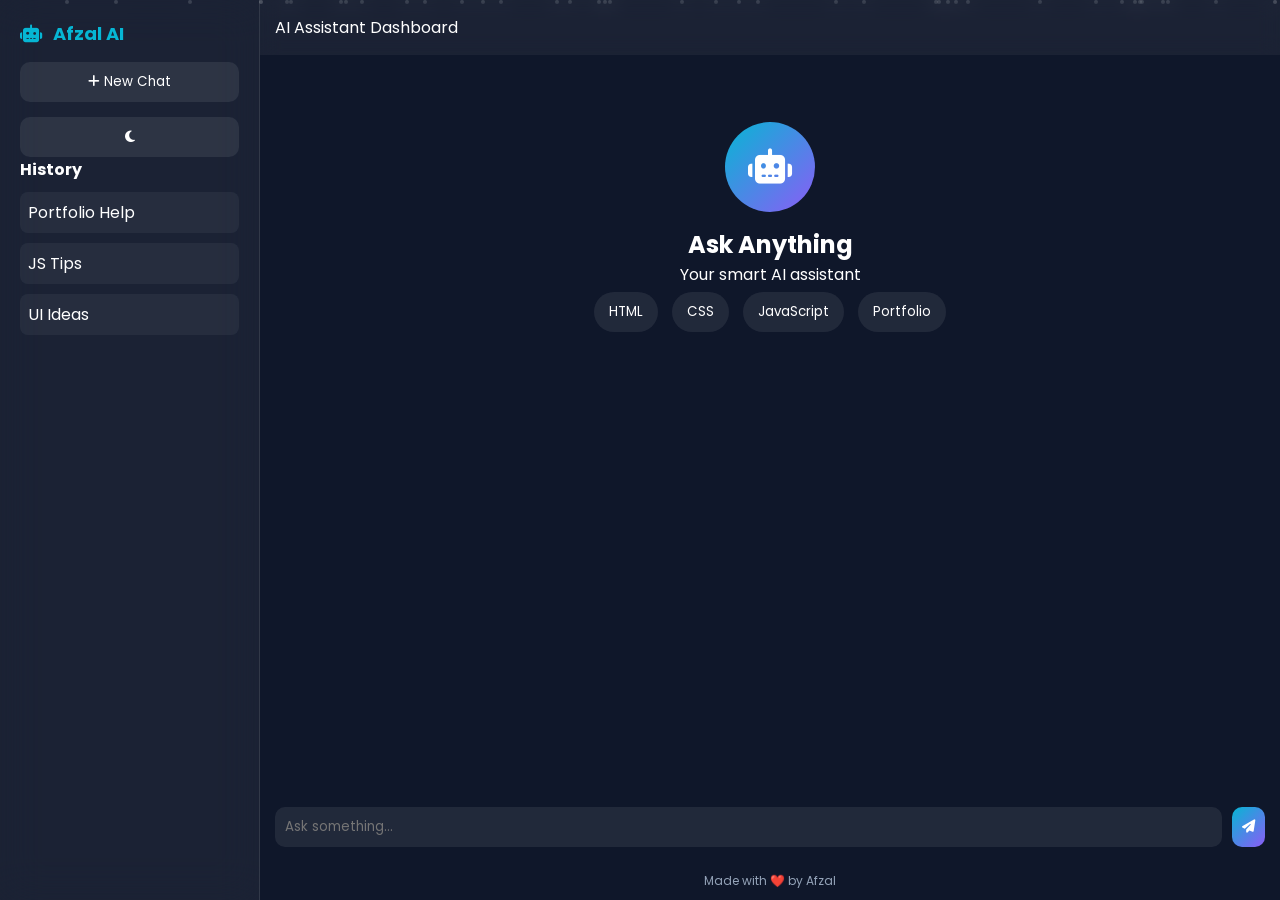
==== chatbot.html @ 4186dfa8 "Add files via upload" ====
<!DOCTYPE html>
<html lang="en">
<head>
<meta charset="UTF-8">
<meta name="viewport" content="width=device-width, initial-scale=1.0">
<title>Afzal AI</title>

<link href="https://fonts.googleapis.com/css2?family=Poppins:wght@300;400;500;600;700&display=swap" rel="stylesheet">
<link rel="stylesheet" href="https://cdnjs.cloudflare.com/ajax/libs/font-awesome/6.5.1/css/all.min.css">

<link rel="stylesheet" href="styleai.css">
</head>

<body>

<div id="particles"></div>

<!-- APP -->
<div class="app">

<!-- SIDEBAR -->
<aside class="sidebar">

<div class="logo">
<i class="fa-solid fa-robot"></i>
<span>Afzal AI</span>
</div>

<button class="new-chat">
<i class="fa-solid fa-plus"></i> New Chat
</button>

<button class="theme-toggle">
<i class="fa-solid fa-moon"></i>
</button>

<div class="history">
<h4>History</h4>
<div class="item">Portfolio Help</div>
<div class="item">JS Tips</div>
<div class="item">UI Ideas</div>
</div>

</aside>

<!-- MAIN -->
<main class="main">

<!-- NAVBAR -->
<header class="navbar">
<span>AI Assistant Dashboard</span>
</header>

<!-- WELCOME -->
<section class="welcome">
<div class="avatar">
<i class="fa-solid fa-robot"></i>

</div>

<h1>Ask Anything</h1>
<p>Your smart AI assistant</p>

<div class="suggestions">
<button>HTML</button>
<button>CSS</button>
<button>JavaScript</button>
<button>Portfolio</button>
</div>
</section>

<!-- CHAT -->
<div class="chat-box" id="chatBox"></div>

<!-- INPUT -->
<div class="input-area">
<input id="userInput" placeholder="Ask something..." />
<button id="sendBtn">
<i class="fa-solid fa-paper-plane"></i>
</button>
</div>

<!-- FOOTER -->
<footer>
Made with ❤️ by Afzal
</footer>

</main>

</div>

<script src="scriptai.js"></script>
</body>
</html>
---- styleai.css ----
*{
margin:0;
padding:0;
box-sizing:border-box;
font-family:'Poppins',sans-serif;
}

body{
height:100vh;
overflow:hidden;
background:#0f172a;
color:white;
}

/* PARTICLES */
#particles{
position:fixed;
inset:0;
z-index:0;
}

.particle{
position:absolute;
width:4px;
height:4px;
background:white;
border-radius:50%;
opacity:0.3;
animation:float 10s linear infinite;
}

@keyframes float{
from{transform:translateY(100vh);}
to{transform:translateY(-10vh);}
}

/* LIGHT MODE */
body.light{
background:#f1f5f9;
color:#0f172a;
}

/* APP */
.app{
display:flex;
height:100vh;
position:relative;
z-index:1;
}

/* SIDEBAR */
.sidebar{
width:260px;
padding:20px;
backdrop-filter:blur(20px);
background:rgba(255,255,255,0.05);
border-right:1px solid rgba(255,255,255,0.1);
}

.logo{
display:flex;
gap:10px;
align-items:center;
font-size:18px;
font-weight:700;
color:#06b6d4;
}

.new-chat,.theme-toggle{
width:100%;
margin-top:15px;
padding:10px;
border:none;
border-radius:10px;
cursor:pointer;
background:rgba(255,255,255,0.08);
color:white;
}

.history .item{
margin-top:10px;
padding:8px;
border-radius:8px;
background:rgba(255,255,255,0.05);
}

/* MAIN */
.main{
flex:1;
display:flex;
flex-direction:column;
height:100vh;
overflow:hidden;
}

/* NAVBAR */
.navbar{
padding:15px;
background:rgba(255,255,255,0.05);
backdrop-filter:blur(10px);
}

/* WELCOME */
.welcome{
flex:1;
display:flex;
flex-direction:column;
justify-content:center;
align-items:center;
text-align:center;
}

.avatar{
width:90px;
height:90px;
border-radius:50%;
background:linear-gradient(135deg,#06b6d4,#8b5cf6);
display:flex;
align-items:center;
justify-content:center;
font-size:35px;
margin-bottom:15px;
}

.suggestions button{
margin:5px;
padding:10px 15px;
border:none;
border-radius:20px;
background:rgba(255,255,255,0.08);
color:white;
cursor:pointer;
}

/* CHAT */
.chat-box{
flex:1;
overflow-y:auto;
padding:20px;
}

.message{
max-width:70%;
padding:10px;
margin:10px;
border-radius:10px;
}

.user{
margin-left:auto;
background:#06b6d4;
}

.ai{
background:rgba(255,255,255,0.08);
}

/* INPUT */
.input-area{
display:flex;
padding:15px;
gap:10px;
}

input{
flex:1;
padding:10px;
border:none;
border-radius:10px;
background:rgba(255,255,255,0.08);
color:white;
}

button{
padding:10px;
border:none;
border-radius:10px;
cursor:pointer;
background:linear-gradient(135deg,#06b6d4,#8b5cf6);
color:white;
}

/* FOOTER */
footer{
text-align:center;
padding:10px;
font-size:12px;
color:#94a3b8;
}
/* =========================
   MOBILE RESPONSIVENESS
========================= */

@media (max-width: 1024px) {

  .sidebar{
    width:220px;
  }

  .logo{
    font-size:16px;
  }

  .welcome h1{
    font-size:2rem;
  }
}

/* TABLET */
@media (max-width: 768px) {

  .app{
    flex-direction:column;
  }

  .sidebar{
    width:100%;
    height:auto;
    display:flex;
    flex-direction:row;
    justify-content:space-between;
    align-items:center;
    padding:10px;
  }

  .history{
    display:none;
  }

  .new-chat, .theme-toggle{
    width:auto;
    padding:8px 12px;
    margin-top:0;
  }

  .main{
    height:calc(100vh - 70px);
  }

  .navbar{
    display:none;
  }

  .welcome h1{
    font-size:1.6rem;
  }

  .avatar{
    width:70px;
    height:70px;
    font-size:28px;
  }

  .suggestions{
    flex-wrap:wrap;
    justify-content:center;
  }
}

/* MOBILE */
@media (max-width: 480px) {

  body{
    overflow:auto;
  }

  .sidebar{
    flex-direction:column;
    align-items:flex-start;
  }

  .logo span{
    font-size:14px;
  }

  .welcome{
    padding:10px;
  }

  .welcome h1{
    font-size:1.3rem;
  }

  .welcome p{
    font-size:13px;
  }

  .chat-box{
    padding:10px;
  }

  .message{
    max-width:85%;
    font-size:14px;
  }

  .input-area{
    padding:10px;
    gap:6px;
  }

  input{
    padding:10px;
    font-size:14px;
  }

  button{
    padding:10px;
    font-size:14px;
  }

  footer{
    font-size:11px;
  }
}
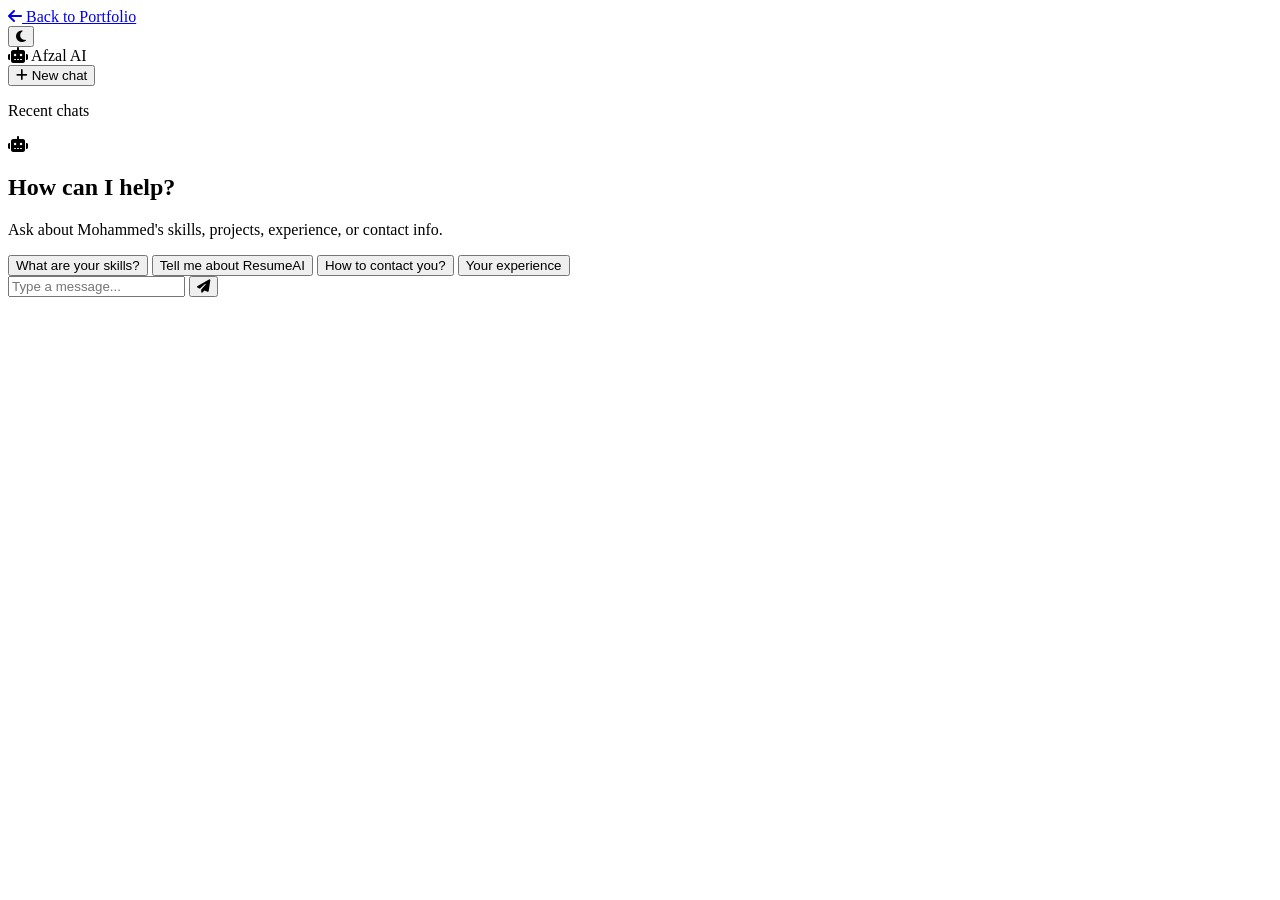
==== commit 5992da7b: "Add files via upload" ====
--- a/chatbot.html
+++ b/chatbot.html
@@ -1,94 +1,53 @@
 <!DOCTYPE html>
-<html lang="en">
+<html lang="en" data-theme="dark">
 <head>
-<meta charset="UTF-8">
-<meta name="viewport" content="width=device-width, initial-scale=1.0">
-<title>Afzal AI</title>
-
-<link href="https://fonts.googleapis.com/css2?family=Poppins:wght@300;400;500;600;700&display=swap" rel="stylesheet">
-<link rel="stylesheet" href="https://cdnjs.cloudflare.com/ajax/libs/font-awesome/6.5.1/css/all.min.css">
-
-<link rel="stylesheet" href="styleai.css">
+    <meta charset="UTF-8">
+    <meta name="viewport" content="width=device-width, initial-scale=1.0">
+    <meta name="description" content="Afzal AI — Interactive portfolio chatbot by Mohammed Afzal">
+    <title>Afzal AI Chatbot | Mohammed Afzal</title>
+    <link href="https://fonts.googleapis.com/css2?family=Inter:wght@400;500;600&display=swap" rel="stylesheet">
+    <link rel="stylesheet" href="https://cdnjs.cloudflare.com/ajax/libs/font-awesome/6.5.2/css/all.min.css">
+    <link rel="stylesheet" href="css/chatbot.css">
 </head>
-
 <body>
-
 <div id="particles"></div>
 
-<!-- APP -->
-<div class="app">
-
-<!-- SIDEBAR -->
-<aside class="sidebar">
-
-<div class="logo">
-<i class="fa-solid fa-robot"></i>
-<span>Afzal AI</span>
+<div class="top-bar">
+    <a href="index.html" class="back-link"><i class="fa-solid fa-arrow-left"></i> Back to Portfolio</a>
+    <div class="top-actions">
+        <button class="icon-btn theme-btn" type="button" aria-label="Theme"><i class="fa-solid fa-moon"></i></button>
+    </div>
 </div>
 
-<button class="new-chat">
-<i class="fa-solid fa-plus"></i> New Chat
-</button>
+<div class="app">
+    <aside class="sidebar">
+        <div class="logo"><i class="fa-solid fa-robot"></i> Afzal AI</div>
+        <button class="new-chat" type="button"><i class="fa-solid fa-plus"></i> New chat</button>
+        <p class="history-title">Recent chats</p>
+        <div class="history-list" id="historyList"></div>
+    </aside>
 
-<button class="theme-toggle">
-<i class="fa-solid fa-moon"></i>
-</button>
-
-<div class="history">
-<h4>History</h4>
-<div class="item">Portfolio Help</div>
-<div class="item">JS Tips</div>
-<div class="item">UI Ideas</div>
+    <main class="main">
+        <div class="chat-box" id="chatBox">
+            <section class="welcome" id="welcome">
+                <div class="welcome-avatar"><i class="fa-solid fa-robot"></i></div>
+                <h1>How can I help?</h1>
+                <p>Ask about Mohammed's skills, projects, experience, or contact info.</p>
+                <div class="suggestions">
+                    <button type="button">What are your skills?</button>
+                    <button type="button">Tell me about ResumeAI</button>
+                    <button type="button">How to contact you?</button>
+                    <button type="button">Your experience</button>
+                </div>
+            </section>
+        </div>
+        <div class="input-area">
+            <input id="userInput" type="text" placeholder="Type a message..." autocomplete="off">
+            <button class="send-btn" id="sendBtn" type="button" aria-label="Send"><i class="fa-solid fa-paper-plane"></i></button>
+        </div>
+    </main>
 </div>
 
-</aside>
-
-<!-- MAIN -->
-<main class="main">
-
-<!-- NAVBAR -->
-<header class="navbar">
-<span>AI Assistant Dashboard</span>
-</header>
-
-<!-- WELCOME -->
-<section class="welcome">
-<div class="avatar">
-<i class="fa-solid fa-robot"></i>
-
-</div>
-
-<h1>Ask Anything</h1>
-<p>Your smart AI assistant</p>
-
-<div class="suggestions">
-<button>HTML</button>
-<button>CSS</button>
-<button>JavaScript</button>
-<button>Portfolio</button>
-</div>
-</section>
-
-<!-- CHAT -->
-<div class="chat-box" id="chatBox"></div>
-
-<!-- INPUT -->
-<div class="input-area">
-<input id="userInput" placeholder="Ask something..." />
-<button id="sendBtn">
-<i class="fa-solid fa-paper-plane"></i>
-</button>
-</div>
-
-<!-- FOOTER -->
-<footer>
-Made with ❤️ by Afzal
-</footer>
-
-</main>
-
-</div>
-
-<script src="scriptai.js"></script>
+<script src="js/chatbot.js"></script>
 </body>
-</html>+</html>
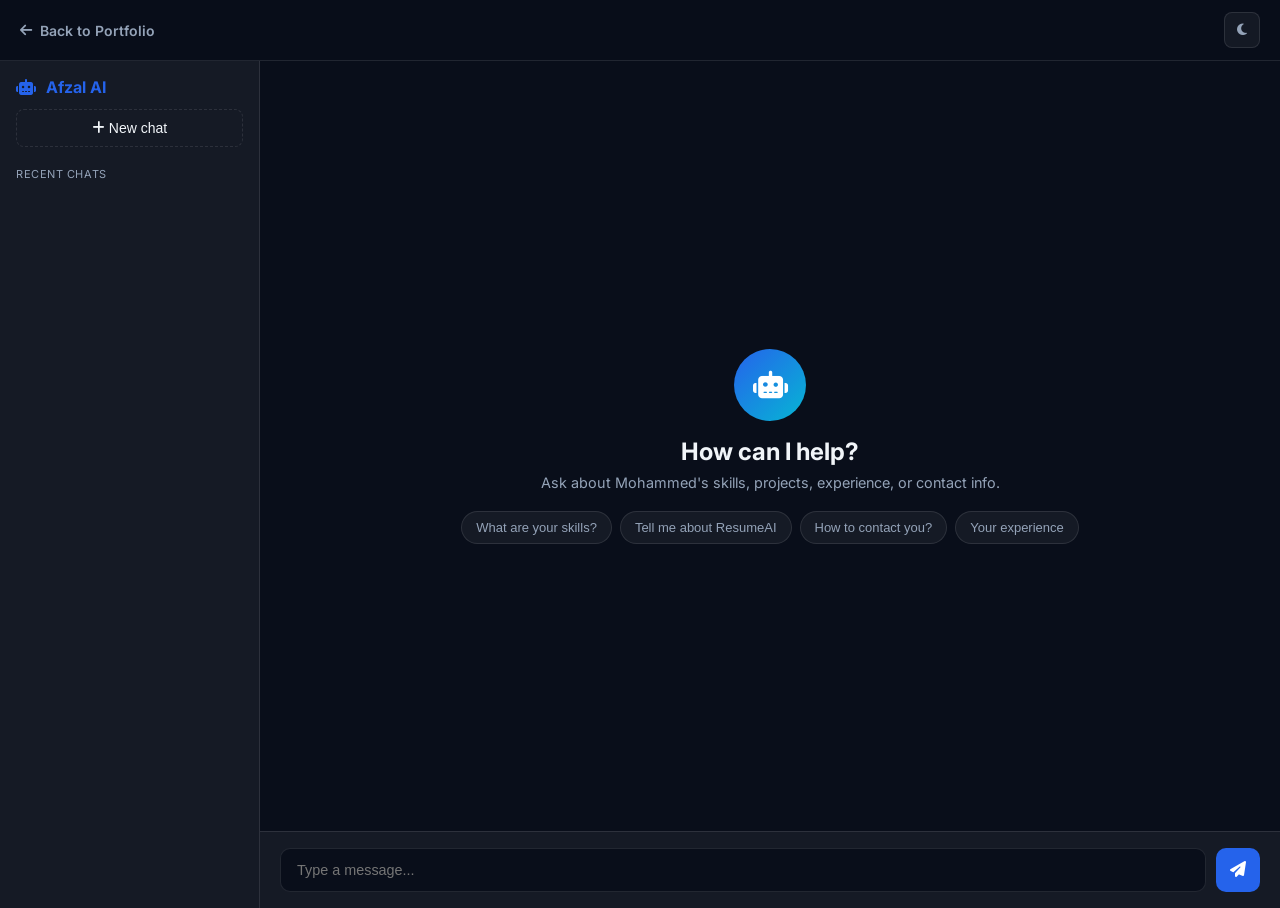
==== commit e53d82d3: "Update chatbot.html" ====
--- a/chatbot.html
+++ b/chatbot.html
@@ -7,7 +7,7 @@
     <title>Afzal AI Chatbot | Mohammed Afzal</title>
     <link href="https://fonts.googleapis.com/css2?family=Inter:wght@400;500;600&display=swap" rel="stylesheet">
     <link rel="stylesheet" href="https://cdnjs.cloudflare.com/ajax/libs/font-awesome/6.5.2/css/all.min.css">
-    <link rel="stylesheet" href="css/chatbot.css">
+    <link rel="stylesheet" href="chatbot.css">
 </head>
 <body>
 <div id="particles"></div>
--- a/chatbot.css
+++ b/chatbot.css
@@ -0,0 +1,115 @@
+:root, [data-theme="dark"] {
+    --primary: #2563eb;
+    --accent: #06b6d4;
+    --bg: #090e1a;
+    --surface: rgba(255,255,255,0.05);
+    --surface-2: #111827;
+    --border: rgba(255,255,255,0.1);
+    --text: #f1f5f9;
+    --text-muted: #94a3b8;
+}
+[data-theme="light"] {
+    --bg: #f1f5f9; --surface: #fff; --surface-2: #e2e8f0;
+    --border: #cbd5e1; --text: #0f172a; --text-muted: #64748b;
+}
+* { box-sizing: border-box; margin: 0; padding: 0; }
+body {
+    font-family: "Inter", system-ui, sans-serif;
+    background: var(--bg); color: var(--text);
+    height: 100vh; overflow: hidden;
+}
+#particles { position: fixed; inset: 0; z-index: 0; pointer-events: none; }
+.particle {
+    position: absolute; width: 3px; height: 3px;
+    background: var(--primary); border-radius: 50%; opacity: 0.3;
+    animation: float 12s linear infinite;
+}
+@keyframes float { from { transform: translateY(100vh); } to { transform: translateY(-10vh); } }
+
+.top-bar {
+    position: relative; z-index: 10;
+    display: flex; align-items: center; justify-content: space-between;
+    padding: 12px 20px; border-bottom: 1px solid var(--border);
+    background: color-mix(in srgb, var(--bg) 90%, transparent);
+    backdrop-filter: blur(10px);
+}
+.back-link {
+    display: inline-flex; align-items: center; gap: 8px;
+    text-decoration: none; color: var(--text-muted); font-size: 0.875rem; font-weight: 600;
+}
+.back-link:hover { color: var(--primary); }
+.top-actions { display: flex; gap: 8px; }
+.icon-btn {
+    width: 36px; height: 36px; display: flex; align-items: center; justify-content: center;
+    background: var(--surface); border: 1px solid var(--border);
+    border-radius: 8px; color: var(--text-muted); cursor: pointer;
+}
+
+.app { display: flex; height: calc(100vh - 53px); position: relative; z-index: 1; }
+.sidebar {
+    width: 260px; padding: 16px; border-right: 1px solid var(--border);
+    background: var(--surface); display: flex; flex-direction: column; gap: 12px;
+}
+.logo { display: flex; align-items: center; gap: 10px; font-weight: 700; color: var(--primary); font-size: 1rem; }
+.new-chat {
+    padding: 10px; border: 1px dashed var(--border); border-radius: 8px;
+    background: transparent; color: var(--text); cursor: pointer; font-size: 0.875rem;
+}
+.new-chat:hover { border-color: var(--primary); color: var(--primary); }
+.history-title { font-size: 0.6875rem; text-transform: uppercase; letter-spacing: 0.05em; color: var(--text-muted); margin-top: 8px; }
+.history-list { flex: 1; overflow-y: auto; display: flex; flex-direction: column; gap: 6px; }
+.history-item {
+    padding: 10px 12px; font-size: 0.8125rem; color: var(--text-muted);
+    border-radius: 8px; cursor: pointer; white-space: nowrap; overflow: hidden; text-overflow: ellipsis;
+}
+.history-item:hover, .history-item.active { background: var(--surface-2); color: var(--text); }
+
+.main { flex: 1; display: flex; flex-direction: column; min-width: 0; }
+.chat-box { flex: 1; overflow-y: auto; padding: 20px; display: flex; flex-direction: column; gap: 12px; }
+.message {
+    max-width: 75%; padding: 12px 16px; border-radius: 12px;
+    font-size: 0.9rem; line-height: 1.55; animation: fadeIn 0.3s ease;
+}
+@keyframes fadeIn { from { opacity: 0; transform: translateY(8px); } }
+.message.user { align-self: flex-end; background: var(--primary); color: white; border-bottom-right-radius: 4px; }
+.message.ai { align-self: flex-start; background: var(--surface); border: 1px solid var(--border); border-bottom-left-radius: 4px; }
+
+.welcome {
+    flex: 1; display: flex; flex-direction: column; align-items: center; justify-content: center;
+    text-align: center; padding: 24px;
+}
+.welcome-avatar {
+    width: 72px; height: 72px; border-radius: 50%;
+    background: linear-gradient(135deg, var(--primary), var(--accent));
+    display: flex; align-items: center; justify-content: center;
+    font-size: 1.75rem; color: white; margin-bottom: 16px;
+}
+.welcome h1 { font-size: 1.5rem; margin-bottom: 8px; }
+.welcome p { color: var(--text-muted); margin-bottom: 20px; font-size: 0.9rem; }
+.suggestions { display: flex; flex-wrap: wrap; gap: 8px; justify-content: center; }
+.suggestions button {
+    padding: 8px 14px; font-size: 0.8125rem;
+    background: var(--surface); border: 1px solid var(--border);
+    border-radius: 100px; color: var(--text-muted); cursor: pointer;
+}
+.suggestions button:hover { border-color: var(--primary); color: var(--primary); }
+
+.input-area {
+    display: flex; gap: 10px; padding: 16px 20px;
+    border-top: 1px solid var(--border); background: var(--surface);
+}
+.input-area input {
+    flex: 1; padding: 12px 16px; border: 1px solid var(--border);
+    border-radius: 10px; background: var(--bg); color: var(--text); font-size: 0.9rem;
+}
+.input-area input:focus { outline: none; border-color: var(--primary); }
+.send-btn {
+    width: 44px; height: 44px; border: none; border-radius: 10px;
+    background: var(--primary); color: white; cursor: pointer; font-size: 1rem;
+}
+.send-btn:hover { background: #1d4ed8; }
+
+@media (max-width: 768px) {
+    .sidebar { display: none; }
+    .message { max-width: 90%; }
+}
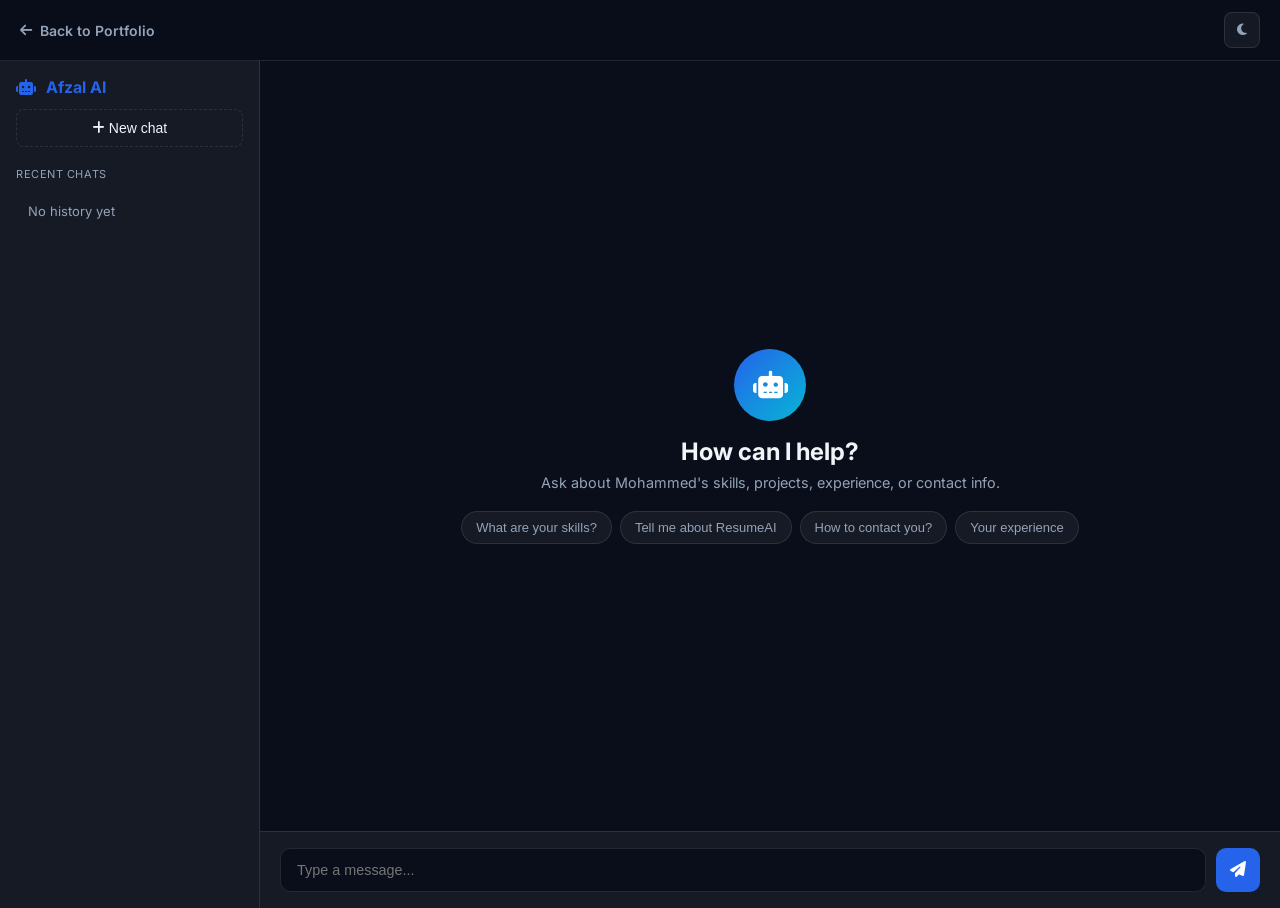
==== commit c4185740: "Update chatbot.html" ====
--- a/chatbot.html
+++ b/chatbot.html
@@ -48,6 +48,6 @@
     </main>
 </div>
 
-<script src="js/chatbot.js"></script>
+<script src="chatbot.js"></script>
 </body>
 </html>
